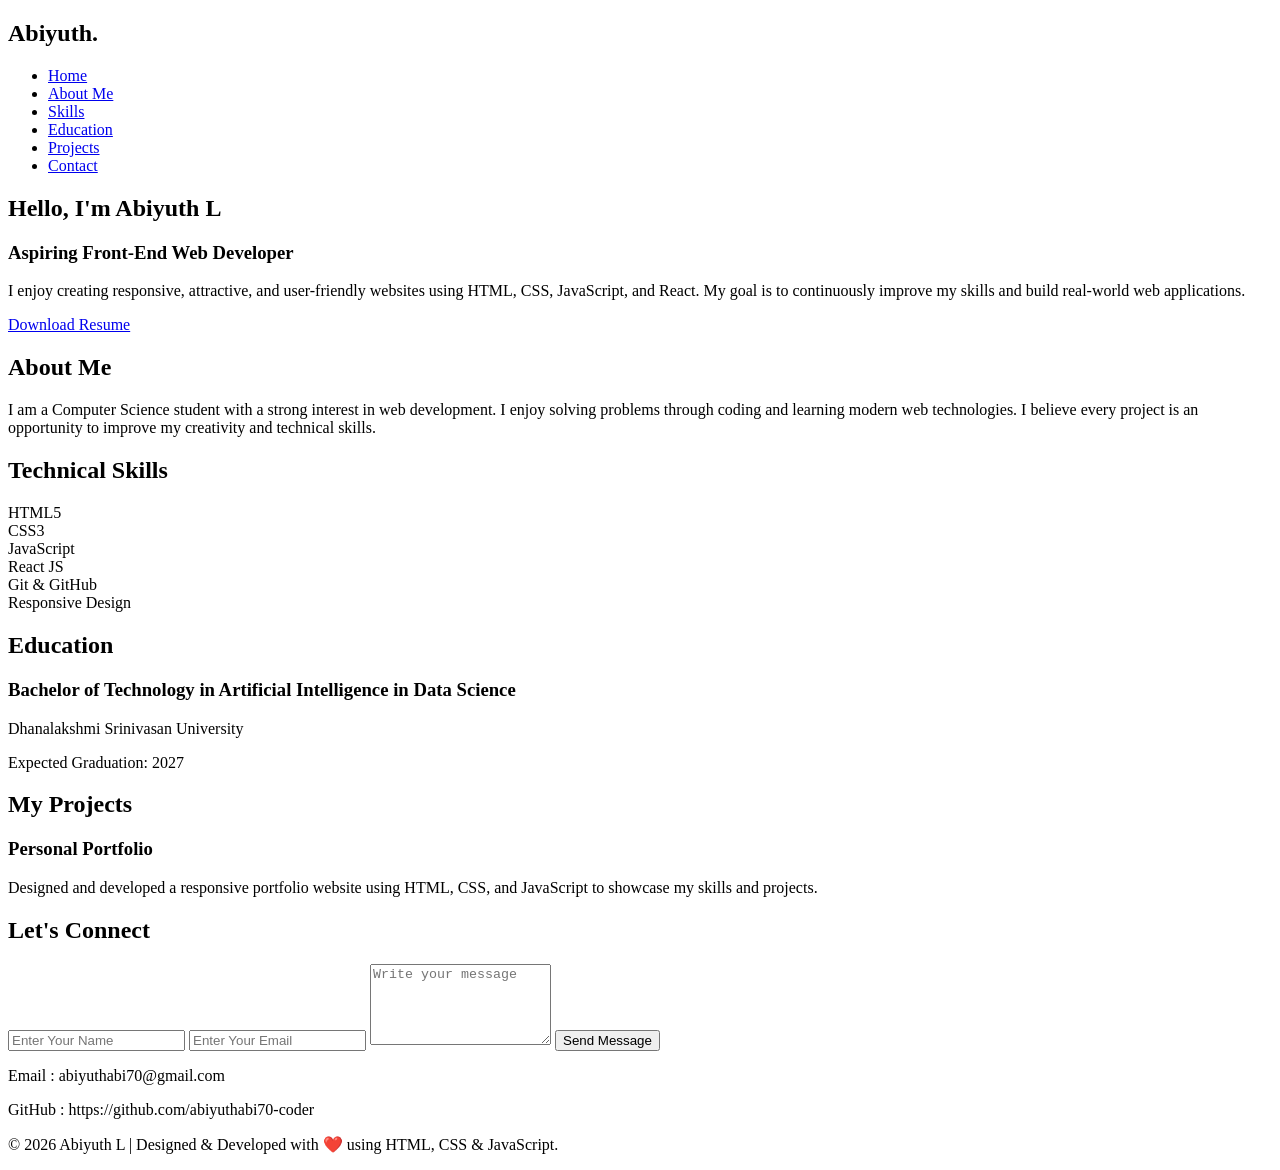
==== index.html @ 656c7003 "Create initial portfolio website structure Initial creation of a personal portfolio website with sec" ====
<!DOCTYPE html>
<html lang="en">
<head>
    <meta charset="UTF-8">
    <meta name="viewport" content="width=device-width, initial-scale=1.0">
    <title>Abiyuth L | Portfolio</title>
    <link rel="stylesheet" href="style.css">
</head>
<body>

<!-- Navigation -->
<header>
    <nav class="navbar">
        <h2 class="logo">Abiyuth<span>.</span></h2>

        <ul class="nav-links">
            <li><a href="#home">Home</a></li>
            <li><a href="#about">About Me</a></li>
            <li><a href="#skills">Skills</a></li>
            <li><a href="#education">Education</a></li>
            <li><a href="#projects">Projects</a></li>
            <li><a href="#contact">Contact</a></li>
        </ul>
    </nav>
</header>

<!-- Hero Section -->
<section id="home" class="hero">

    <div class="hero-content">
        <h1>Hello, I'm <span>Abiyuth L</span></h1>

        <h3>Aspiring Front-End Web Developer</h3>

        <p>
            I enjoy creating responsive, attractive, and user-friendly websites
            using HTML, CSS, JavaScript, and React. My goal is to continuously
            improve my skills and build real-world web applications.
        </p>

        <a href="#" class="btn">Download Resume</a>
    </div>

</section>

<!-- About -->
<section id="about">

    <h2>About Me</h2>

    <p>
        I am a Computer Science student with a strong interest in web development.
        I enjoy solving problems through coding and learning modern web
        technologies. I believe every project is an opportunity to improve my
        creativity and technical skills.
    </p>

</section>

<!-- Skills -->
<section id="skills">

    <h2>Technical Skills</h2>

    <div class="skill-box">

        <div>HTML5</div>

        <div>CSS3</div>

        <div>JavaScript</div>

        <div>React JS</div>

        <div>Git & GitHub</div>

        <div>Responsive Design</div>

    </div>

</section>

<!-- Education -->
<section id="education">

    <h2>Education</h2>

    <div class="card">
        <h3>Bachelor of Technology in Artificial Intelligence in Data Science</h3>
        <p>Dhanalakshmi Srinivasan University </p>
        <p>Expected Graduation: 2027</p>
    </div>

</section>

<!-- Projects -->
<section id="projects">

    <h2>My Projects</h2>

    <div class="projects">

        <div class="card">
            <h3>Personal Portfolio</h3>
            <p>
                Designed and developed a responsive portfolio website using HTML,
                CSS, and JavaScript to showcase my skills and projects.
            </p>
        </div>

      
    </div>

</section>

<!-- Contact -->
<section id="contact">

    <h2>Let's Connect</h2>

    <form>

        <input type="text" placeholder="Enter Your Name" required>

        <input type="email" placeholder="Enter Your Email" required>

        <textarea rows="5" placeholder="Write your message"></textarea>

        <button type="submit">Send Message</button>

    </form>

    <div class="social-links">

        <p>Email : abiyuthabi70@gmail.com</p>

        <p>GitHub : https://github.com/abiyuthabi70-coder</p>

    </div>

</section>

<!-- Footer -->
<footer>

    <p>© 2026 Abiyuth L | Designed & Developed with ❤️ using HTML, CSS & JavaScript.</p>

</footer>

</body>
</html>
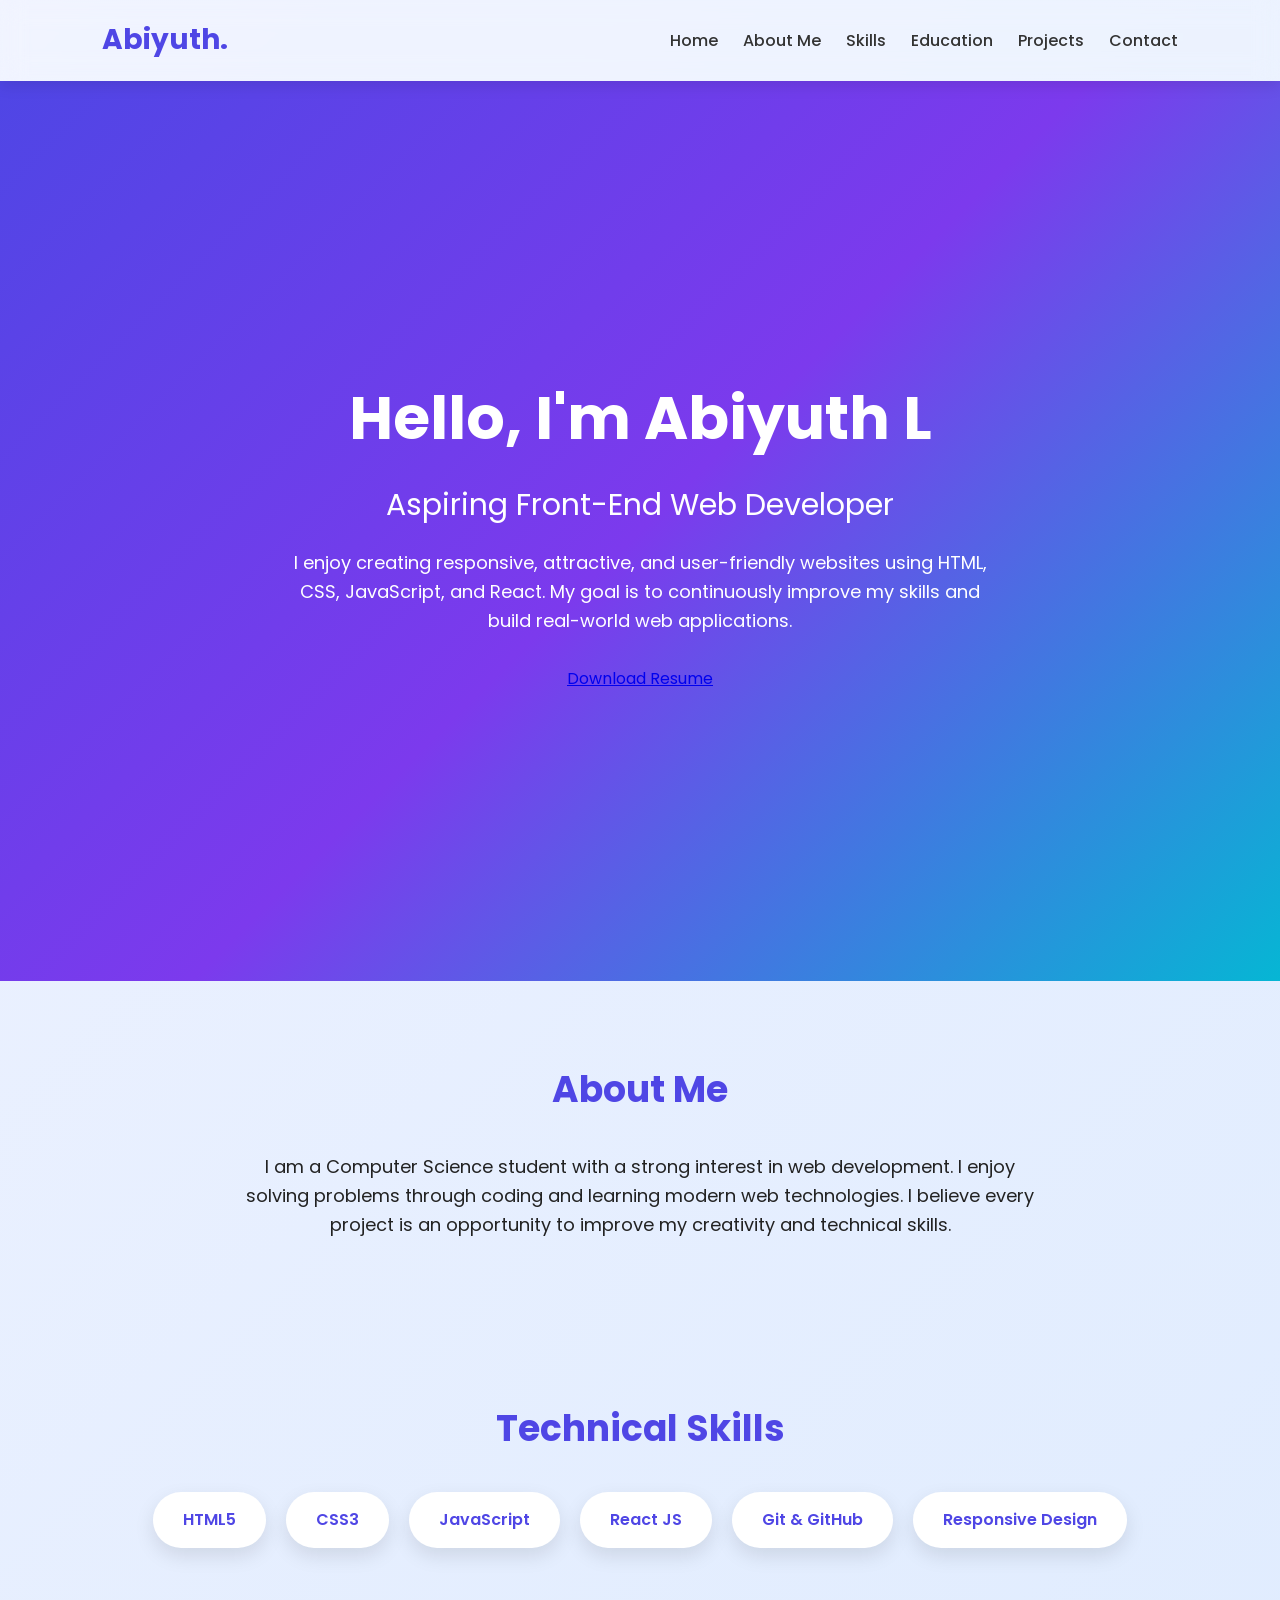
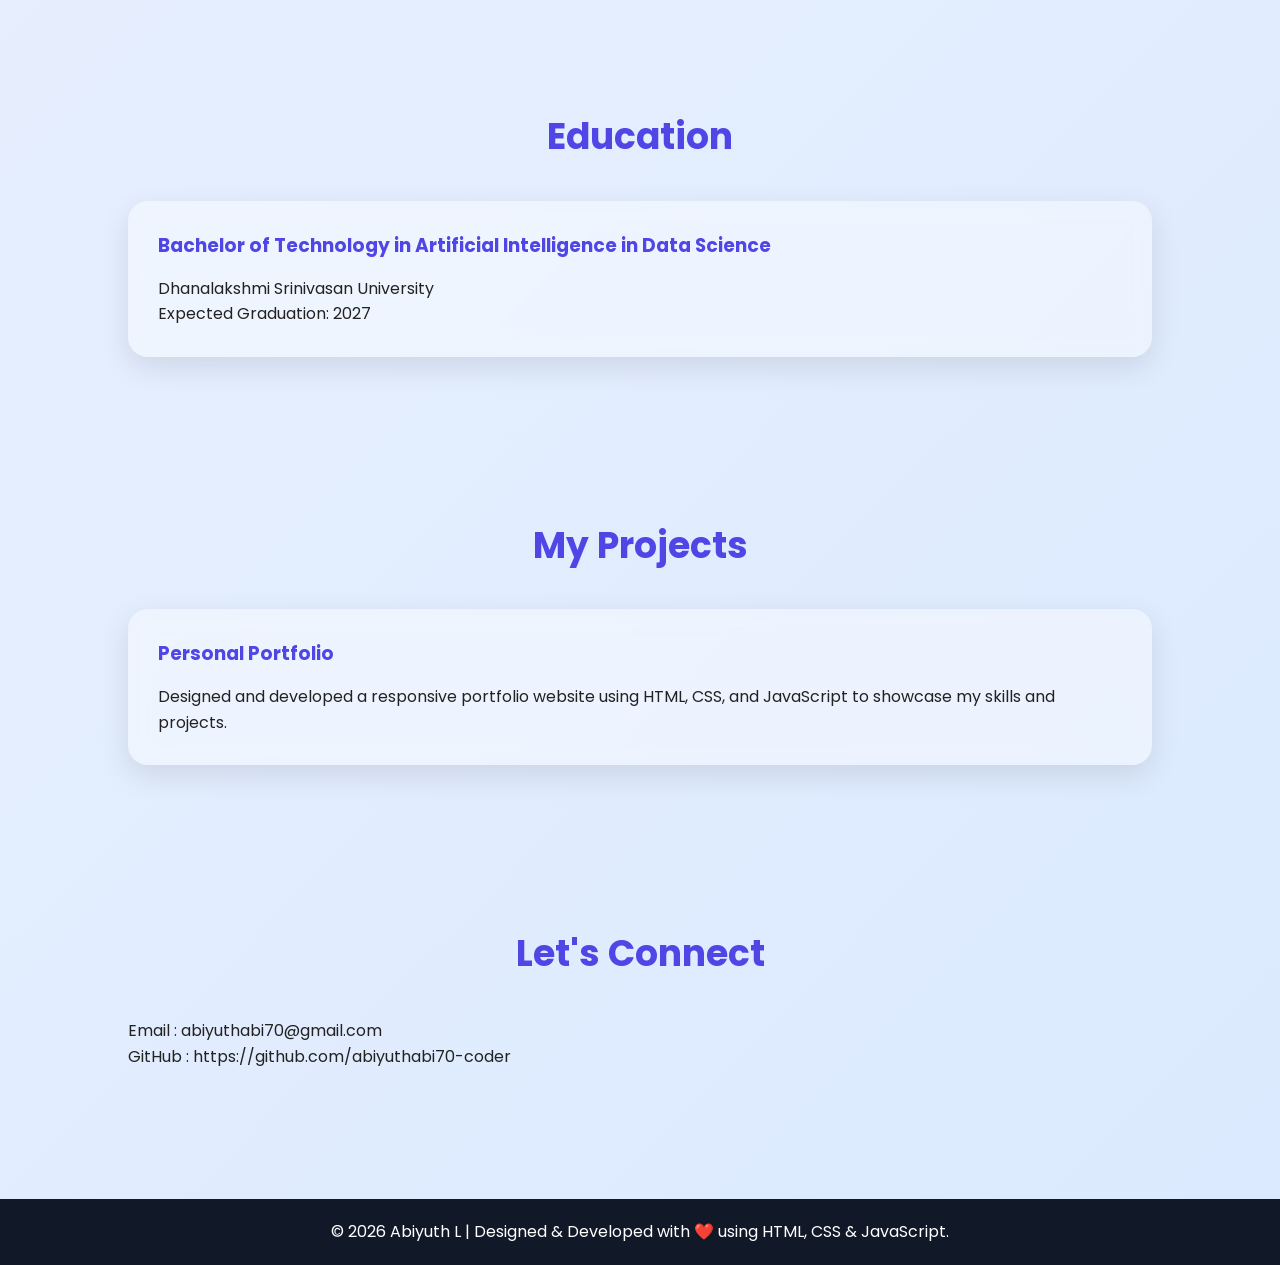
==== commit ea765bf8: "Remove contact form from index.html Removed contact form from the contact section." ====
--- a/index.html
+++ b/index.html
@@ -118,18 +118,6 @@
 
     <h2>Let's Connect</h2>
 
-    <form>
-
-        <input type="text" placeholder="Enter Your Name" required>
-
-        <input type="email" placeholder="Enter Your Email" required>
-
-        <textarea rows="5" placeholder="Write your message"></textarea>
-
-        <button type="submit">Send Message</button>
-
-    </form>
-
     <div class="social-links">
 
         <p>Email : abiyuthabi70@gmail.com</p>
--- a/style.css
+++ b/style.css
@@ -0,0 +1,251 @@
+/* Google Font */
+@import url('https://fonts.googleapis.com/css2?family=Poppins:wght@300;400;500;600;700&display=swap');
+
+*{
+    margin:0;
+    padding:0;
+    box-sizing:border-box;
+    font-family:'Poppins',sans-serif;
+    scroll-behavior:smooth;
+}
+
+body{
+    background:linear-gradient(135deg,#eef2ff,#dbeafe);
+    color:#222;
+    line-height:1.6;
+}
+
+/* Header */
+header{
+    background:rgba(255,255,255,0.2);
+    backdrop-filter:blur(12px);
+    position:sticky;
+    top:0;
+    width:100%;
+    z-index:1000;
+    padding:18px 8%;
+    box-shadow:0 4px 15px rgba(0,0,0,0.1);
+}
+
+nav{
+    display:flex;
+    justify-content:space-between;
+    align-items:center;
+}
+
+nav h2{
+    color:#4f46e5;
+    font-size:28px;
+    font-weight:700;
+}
+
+nav ul{
+    display:flex;
+    list-style:none;
+    gap:25px;
+}
+
+nav ul li a{
+    text-decoration:none;
+    color:#333;
+    font-weight:500;
+    transition:.3s;
+}
+
+nav ul li a:hover{
+    color:#4f46e5;
+}
+
+/* Hero Section */
+.hero{
+    min-height:100vh;
+    display:flex;
+    justify-content:center;
+    align-items:center;
+    text-align:center;
+    background:linear-gradient(135deg,#4f46e5,#7c3aed,#06b6d4);
+    color:white;
+    padding:40px;
+}
+
+.hero-content{
+    max-width:700px;
+}
+
+.hero h1{
+    font-size:60px;
+    margin-bottom:15px;
+}
+
+.hero h3{
+    font-size:30px;
+    font-weight:400;
+    margin-bottom:20px;
+}
+
+.hero p{
+    font-size:18px;
+    margin-bottom:30px;
+}
+
+.hero button{
+    background:white;
+    color:#4f46e5;
+    padding:14px 32px;
+    border:none;
+    border-radius:50px;
+    font-size:16px;
+    font-weight:600;
+    cursor:pointer;
+    transition:.3s;
+}
+
+.hero button:hover{
+    transform:translateY(-5px);
+    background:#facc15;
+    color:#111;
+}
+
+/* Sections */
+section{
+    padding:80px 10%;
+}
+
+section h2{
+    text-align:center;
+    font-size:36px;
+    color:#4f46e5;
+    margin-bottom:35px;
+}
+
+/* About */
+#about p{
+    max-width:800px;
+    margin:auto;
+    text-align:center;
+    font-size:18px;
+}
+
+/* Skills */
+.skill-box{
+    display:flex;
+    justify-content:center;
+    flex-wrap:wrap;
+    gap:20px;
+}
+
+.skill-box div{
+    background:white;
+    color:#4f46e5;
+    padding:15px 30px;
+    border-radius:30px;
+    box-shadow:0 8px 20px rgba(0,0,0,0.1);
+    transition:.3s;
+    font-weight:600;
+}
+
+.skill-box div:hover{
+    transform:scale(1.08);
+    background:#4f46e5;
+    color:white;
+}
+
+/* Projects */
+.projects{
+    display:grid;
+    grid-template-columns:repeat(auto-fit,minmax(280px,1fr));
+    gap:30px;
+}
+
+.card{
+    background:rgba(255,255,255,0.4);
+    backdrop-filter:blur(10px);
+    border-radius:20px;
+    padding:30px;
+    box-shadow:0 10px 30px rgba(0,0,0,0.1);
+    transition:.4s;
+}
+
+.card:hover{
+    transform:translateY(-10px);
+    box-shadow:0 15px 35px rgba(79,70,229,0.3);
+}
+
+.card h3{
+    color:#4f46e5;
+    margin-bottom:15px;
+}
+
+/* Contact */
+form{
+    max-width:600px;
+    margin:auto;
+    display:flex;
+    flex-direction:column;
+    gap:18px;
+}
+
+input,
+textarea{
+    padding:15px;
+    border:none;
+    border-radius:12px;
+    outline:none;
+    box-shadow:0 5px 12px rgba(0,0,0,0.1);
+    font-size:16px;
+}
+
+textarea{
+    resize:none;
+    height:150px;
+}
+
+form button{
+    background:#4f46e5;
+    color:white;
+    padding:15px;
+    border:none;
+    border-radius:12px;
+    font-size:17px;
+    cursor:pointer;
+    transition:.3s;
+}
+
+form button:hover{
+    background:#06b6d4;
+}
+
+/* Footer */
+footer{
+    background:#111827;
+    color:white;
+    text-align:center;
+    padding:20px;
+    margin-top:50px;
+}
+
+/* Responsive */
+@media(max-width:768px){
+
+    nav{
+        flex-direction:column;
+        gap:15px;
+    }
+
+    nav ul{
+        flex-wrap:wrap;
+        justify-content:center;
+    }
+
+    .hero h1{
+        font-size:42px;
+    }
+
+    .hero h3{
+        font-size:24px;
+    }
+
+    section{
+        padding:60px 6%;
+    }
+}
